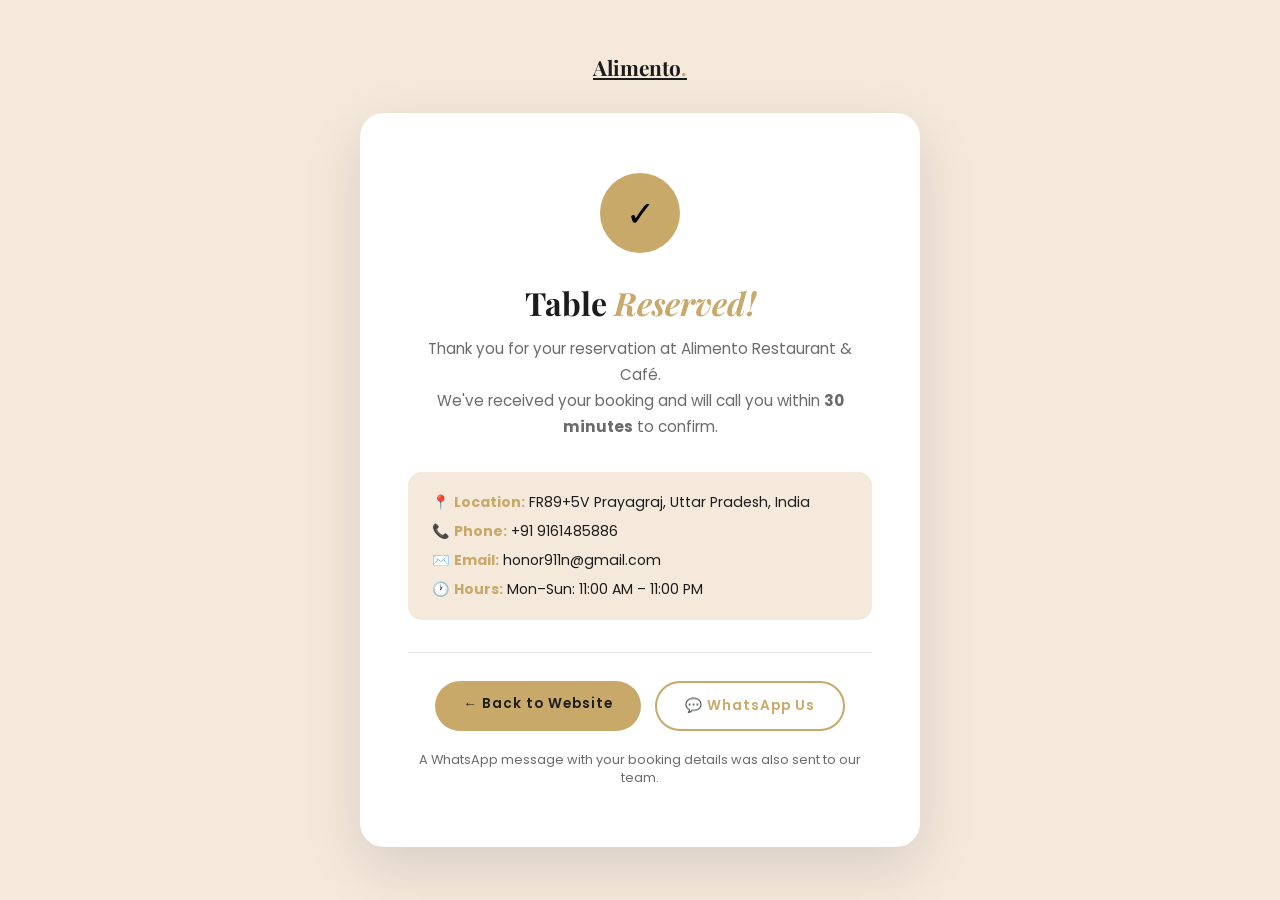
==== thankyou.html @ 57846040 "fix: reliable email via Formsubmit.co POST + WhatsApp alert + thank-you page" ====
<!DOCTYPE html>
<html lang="en">
<head>
<meta charset="UTF-8"/>
<meta name="viewport" content="width=device-width,initial-scale=1.0"/>
<title>Reservation Confirmed | Alimento Restaurant & Café</title>
<link rel="preconnect" href="https://fonts.googleapis.com"/>
<link href="https://fonts.googleapis.com/css2?family=Playfair+Display:ital,wght@0,400;0,700;1,400&family=Poppins:wght@400;500;600&display=swap" rel="stylesheet"/>
<style>
  :root {
    --charcoal:#1C1C1C; --beige:#F5E9DC; --gold:#C8A96A; --olive:#6F7D60; --white:#FFFFFF;
  }
  *{box-sizing:border-box;margin:0;padding:0;}
  body{font-family:'Poppins',sans-serif;background:var(--beige);min-height:100vh;display:flex;flex-direction:column;align-items:center;justify-content:center;padding:40px 20px;}
  .card{background:var(--white);border-radius:24px;padding:60px 48px;max-width:560px;width:100%;text-align:center;box-shadow:0 20px 60px rgba(0,0,0,0.12);}
  .check{width:80px;height:80px;background:var(--gold);border-radius:50%;display:flex;align-items:center;justify-content:center;margin:0 auto 28px;font-size:2.2rem;animation:pop .6s cubic-bezier(.175,.885,.32,1.275) both;}
  @keyframes pop{from{transform:scale(0);opacity:0}to{transform:scale(1);opacity:1}}
  h1{font-family:'Playfair Display',serif;font-size:2rem;color:var(--charcoal);margin-bottom:12px;}
  h1 em{color:var(--gold);font-style:italic;}
  .subtitle{color:#6b6b6b;font-size:0.95rem;line-height:1.7;margin-bottom:32px;}
  .info-box{background:var(--beige);border-radius:14px;padding:20px 24px;margin-bottom:32px;text-align:left;}
  .info-box p{font-size:0.88rem;color:var(--charcoal);margin-bottom:8px;}
  .info-box p:last-child{margin:0;}
  .info-box strong{color:var(--gold);}
  .divider{border:none;border-top:1px solid #e5e5e5;margin:28px 0;}
  .actions{display:flex;gap:14px;flex-wrap:wrap;justify-content:center;}
  .btn-gold{display:inline-block;padding:13px 28px;border-radius:50px;background:var(--gold);color:var(--charcoal);font-weight:600;font-size:0.85rem;letter-spacing:1px;text-decoration:none;transition:all .3s;}
  .btn-gold:hover{background:#a8893c;transform:translateY(-2px);}
  .btn-outline{display:inline-block;padding:13px 28px;border-radius:50px;border:2px solid var(--gold);color:var(--gold);font-weight:600;font-size:0.85rem;letter-spacing:1px;text-decoration:none;transition:all .3s;}
  .btn-outline:hover{background:var(--gold);color:var(--charcoal);}
  .logo{font-family:'Playfair Display',serif;font-size:1.3rem;font-weight:700;color:var(--charcoal);margin-bottom:32px;display:block;}
  .logo span{color:var(--gold);}
  .wa-note{font-size:0.8rem;color:#6b6b6b;margin-top:20px;}
</style>
</head>
<body>
<a href="index.html" class="logo">Alimento<span>.</span></a>
<div class="card">
  <div class="check">✓</div>
  <h1>Table <em>Reserved!</em></h1>
  <p class="subtitle">
    Thank you for your reservation at Alimento Restaurant &amp; Café.<br/>
    We've received your booking and will call you within <strong>30 minutes</strong> to confirm.
  </p>

  <div class="info-box">
    <p>📍 <strong>Location:</strong> FR89+5V Prayagraj, Uttar Pradesh, India</p>
    <p>📞 <strong>Phone:</strong> +91 9161485886</p>
    <p>✉️ <strong>Email:</strong> honor911n@gmail.com</p>
    <p>🕐 <strong>Hours:</strong> Mon–Sun: 11:00 AM – 11:00 PM</p>
  </div>

  <hr class="divider"/>
  <div class="actions">
    <a href="index.html" class="btn-gold">← Back to Website</a>
    <a href="https://wa.me/919161485886" target="_blank" rel="noopener" class="btn-outline">💬 WhatsApp Us</a>
  </div>
  <p class="wa-note">A WhatsApp message with your booking details was also sent to our team.</p>
</div>
</body>
</html>
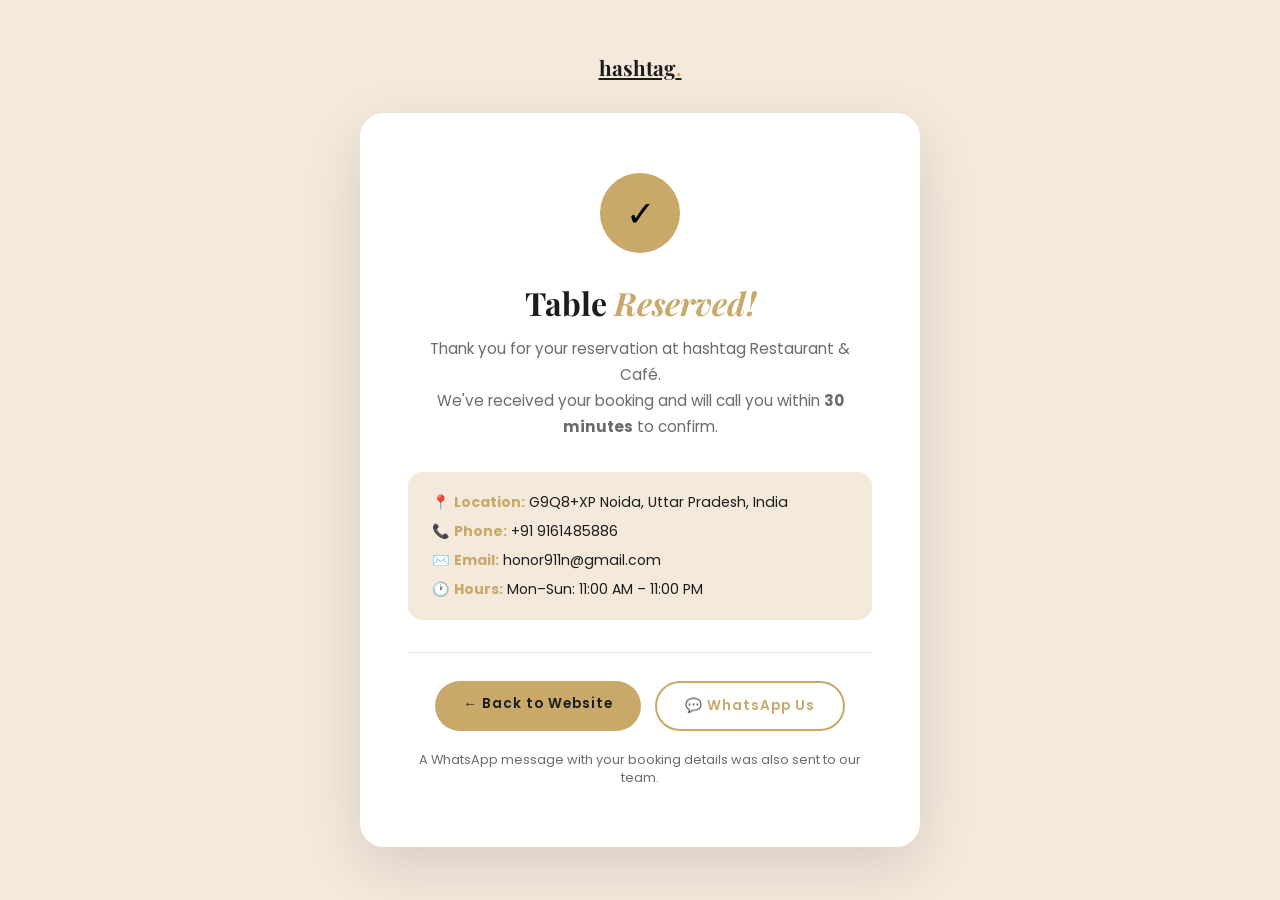
==== commit 914d8c01: "Update thankyou.html" ====
--- a/thankyou.html
+++ b/thankyou.html
@@ -3,7 +3,7 @@
 <head>
 <meta charset="UTF-8"/>
 <meta name="viewport" content="width=device-width,initial-scale=1.0"/>
-<title>Reservation Confirmed | Alimento Restaurant & Café</title>
+<title>Reservation Confirmed | hashtag Restaurant & Café</title>
 <link rel="preconnect" href="https://fonts.googleapis.com"/>
 <link href="https://fonts.googleapis.com/css2?family=Playfair+Display:ital,wght@0,400;0,700;1,400&family=Poppins:wght@400;500;600&display=swap" rel="stylesheet"/>
 <style>
@@ -34,17 +34,17 @@
 </style>
 </head>
 <body>
-<a href="index.html" class="logo">Alimento<span>.</span></a>
+<a href="index.html" class="logo">hashtag<span>.</span></a>
 <div class="card">
   <div class="check">✓</div>
   <h1>Table <em>Reserved!</em></h1>
   <p class="subtitle">
-    Thank you for your reservation at Alimento Restaurant &amp; Café.<br/>
+    Thank you for your reservation at hashtag Restaurant &amp; Café.<br/>
     We've received your booking and will call you within <strong>30 minutes</strong> to confirm.
   </p>
 
   <div class="info-box">
-    <p>📍 <strong>Location:</strong> FR89+5V Prayagraj, Uttar Pradesh, India</p>
+    <p>📍 <strong>Location:</strong> G9Q8+XP Noida, Uttar Pradesh, India</p>
     <p>📞 <strong>Phone:</strong> +91 9161485886</p>
     <p>✉️ <strong>Email:</strong> honor911n@gmail.com</p>
     <p>🕐 <strong>Hours:</strong> Mon–Sun: 11:00 AM – 11:00 PM</p>
